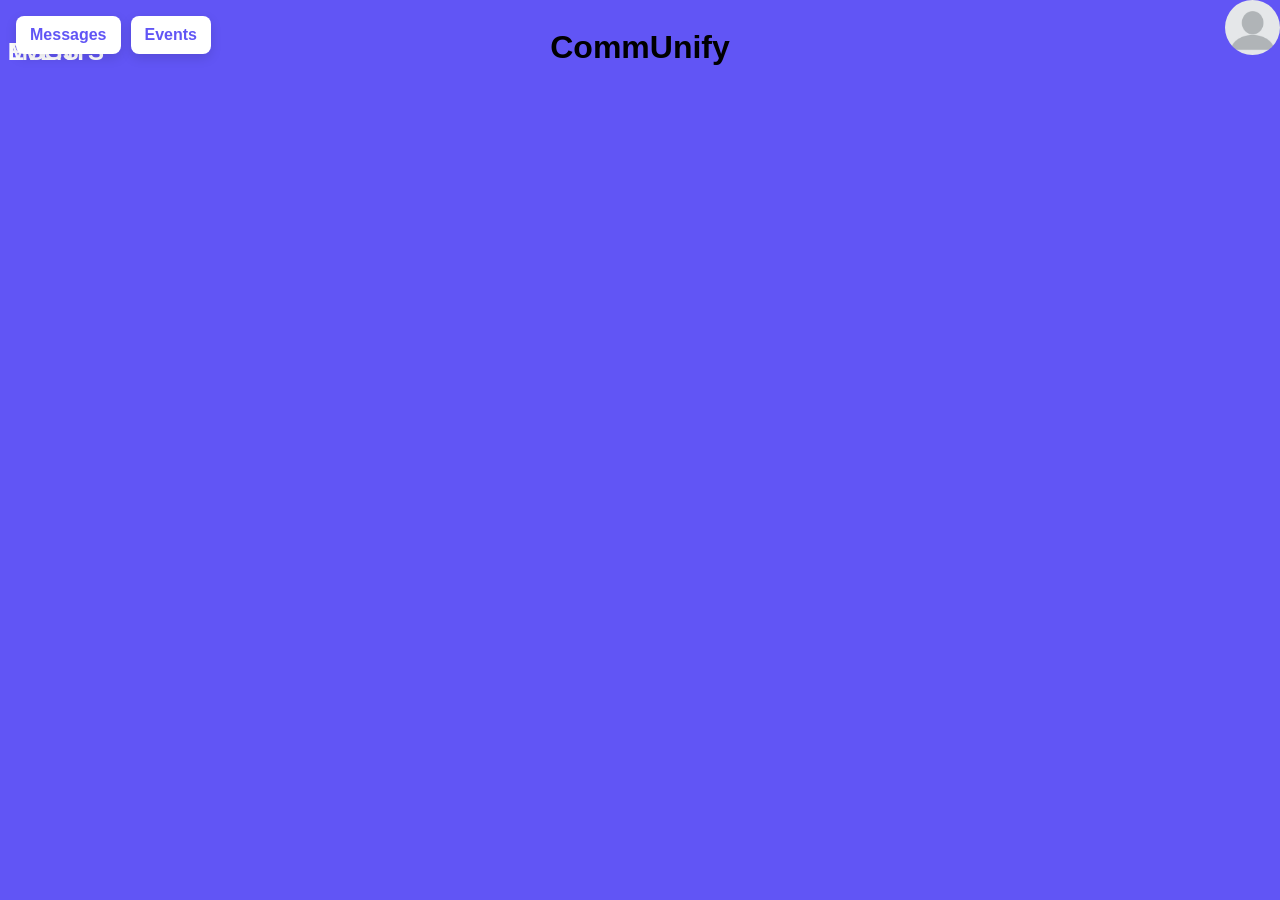
==== Capstone Project/index.html @ 25ada791 "1st commit initial commit" ====
<!DOCTYPE html>
<html lang="en">
<head>
    <meta charset="UTF-8">
    <meta name="viewport" content="width=device-width, initial-scale=1.0">
    <title>Document</title>
    <link rel="stylesheet" href="./style.css">
</head>
<body>
  <script src="./script.js"></script>


  
  </ul>

  <div class="top-buttons">
    <a href="./messages.html" class="nav-button">Messages</a>
    <a href="./events.html" class="nav-button">Events</a>
  </div>

<div class="container">
  <h1>CommUnify</h1>
  <h2>EVENTS</h2>
  <h2>MSGS</h2>
  
  

</div>

<img src="blank pfp.png">

</body>
</html>
---- Capstone Project/style.css ----
body{
background-color:#6155f5 ;
}
.container{

    display:grid;
}

.top-buttons {
    position: absolute;
    top: 16px;
    left: 16px;
    display: flex;
    gap: 10px;
}

.nav-button {
    display: inline-block;
    padding: 10px 14px;
    background: white;
    color: #6155f5;
    text-decoration: none;
    border-radius: 8px;
    font-family: 'Franklin Gothic Medium', 'Arial Narrow', Arial, sans-serif;
    font-weight: 700;
    box-shadow: 0 4px 12px rgba(0,0,0,0.12);
}

.nav-button:hover {
    background: #f0f0ff;
}

.containter2{
   display:grid;
}

.container3{
    display:grid;
}

.container4{
    display:grid;
}


img{
    clip-path: circle(50%);
    width: 55px;
    position: absolute;
    top: 0;
    right: 0;
}

h1{
    font: bold;
    font-family: 'Franklin Gothic Medium', 'Arial Narrow', Arial, sans-serif;
    text-align: center;
}

h2{
   
    font-family: 'Franklin Gothic Medium', 'Arial Narrow', Arial, sans-serif;
    color:white;
    margin-top:-50px;
    display:inline-block;
   
}
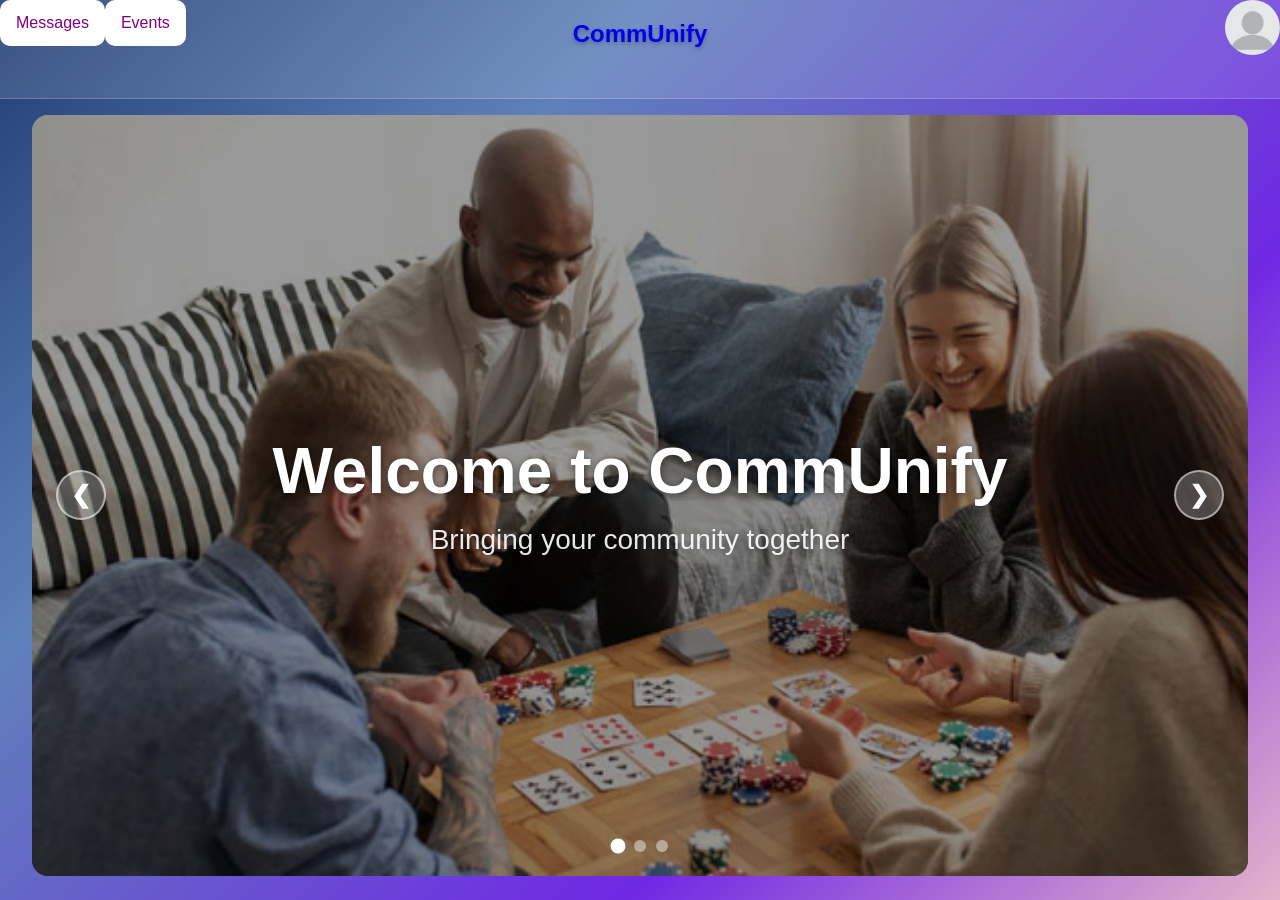
==== commit 8f038909: "3rd commit added the login page" ====
--- a/Capstone Project/index.html
+++ b/Capstone Project/index.html
@@ -4,30 +4,100 @@
     <meta charset="UTF-8">
     <meta name="viewport" content="width=device-width, initial-scale=1.0">
     <title>Document</title>
-    <link rel="stylesheet" href="./style.css">
+    <link rel="stylesheet" href="./style.css">  
 </head>
-<body>
-  <script src="./script.js"></script>
+<body class="home-page">
+
+<nav>
+
+<ul>
+  <li><a href="./messages.html">Messages</a></li>
+
+  <!-- <li><a href="#">Communify</a></li> -->
+  <li><a href="./events.html">Events</a></li>
+</ul>
 
 
-  
-  </ul>
+<div class="controls">
+    <a href="index.html" class="logo-btn">
+<h1 id="title">CommUnify</h1>
+</a>
 
-  <div class="top-buttons">
-    <a href="./messages.html" class="nav-button">Messages</a>
-    <a href="./events.html" class="nav-button">Events</a>
+</div>
+<div>
+  <a href="login.html"><img src="blank pfp.png" alt="Profile" title="Login / Sign Up"></a>
+</div>
+
+
+
+
+</nav>
+
+<div class="carousel">
+  <div class="carousel-track">
+    
+    <div class="carousel-slide" style="background-image: url('./people\ img1.webp');">
+      <div class="slide-content">
+        <h2>Welcome to CommUnify</h2>
+        <p>Bringing your community together</p>
+      </div>
+    </div>
+    <div class="carousel-slide" style="background-image: url('./gpsimg.jpg');">
+      <div class="slide-content">
+        <h2>Local Events</h2>
+        <p>Stay up to date with what's happening near you</p>
+      </div>
+    </div>
+    <div class="carousel-slide" style="background-image: url('./msgimg3.jpg');">
+      <div class="slide-content">
+        <h2>Community Messages</h2>
+        <p>Stay connected with your neighbors</p>
+      </div>
+    </div>
   </div>
 
-<div class="container">
-  <h1>CommUnify</h1>
-  <h2>EVENTS</h2>
-  <h2>MSGS</h2>
-  
-  
+  <button class="carousel-btn carousel-prev">&#10094;</button>
+  <button class="carousel-btn carousel-next">&#10095;</button>
 
+  <div class="carousel-dots">
+    <span class="dot active"></span>
+    <span class="dot"></span>
+    <span class="dot"></span>
+  </div>
 </div>
 
-<img src="blank pfp.png">
+<script>
+(function () {
+  var track = document.querySelector('.carousel-track');
+  if (!track) return;
+  var slides = document.querySelectorAll('.carousel-slide');
+  var dots = document.querySelectorAll('.dot');
+  var prevBtn = document.querySelector('.carousel-prev');
+  var nextBtn = document.querySelector('.carousel-next');
+  var current = 0;
+  var autoPlay;
 
+  function goTo(index) {
+    current = (index + slides.length) % slides.length;
+    track.style.transform = 'translateX(-' + current * 100 + '%)';
+    dots.forEach(function (d, i) { d.classList.toggle('active', i === current); });
+  }
+
+  function startAutoPlay() {
+    autoPlay = setInterval(function () { goTo(current + 1); }, 5000);
+  }
+
+  prevBtn.addEventListener('click', function () { clearInterval(autoPlay); goTo(current - 1); startAutoPlay(); });
+  nextBtn.addEventListener('click', function () { clearInterval(autoPlay); goTo(current + 1); startAutoPlay(); });
+  dots.forEach(function (dot, i) {
+    dot.addEventListener('click', function () { clearInterval(autoPlay); goTo(i); startAutoPlay(); });
+  });
+
+  startAutoPlay();
+})();
+</script>
+
+
+<script src="./script.js" defer></script>
 </body>
 </html>
--- a/Capstone Project/style.css
+++ b/Capstone Project/style.css
@@ -1,33 +1,8 @@
-body{
-background-color:#6155f5 ;
-}
+
+
 .container{
 
     display:grid;
-}
-
-.top-buttons {
-    position: absolute;
-    top: 16px;
-    left: 16px;
-    display: flex;
-    gap: 10px;
-}
-
-.nav-button {
-    display: inline-block;
-    padding: 10px 14px;
-    background: white;
-    color: #6155f5;
-    text-decoration: none;
-    border-radius: 8px;
-    font-family: 'Franklin Gothic Medium', 'Arial Narrow', Arial, sans-serif;
-    font-weight: 700;
-    box-shadow: 0 4px 12px rgba(0,0,0,0.12);
-}
-
-.nav-button:hover {
-    background: #f0f0ff;
 }
 
 .containter2{
@@ -43,29 +18,263 @@
 }
 
 
-img{
+nav img{
     clip-path: circle(50%);
     width: 55px;
+    height:auto;
+    margin-left:auto;
+}
+
+
+
+
+
+nav ul{
+    
+      list-style-type: none;
+  margin: 0;
+  padding: 0;
+  display:flex;
+  width:33%;
+  
+}
+
+nav{
+    display:flex;
+    justify-content:space-between;
+    overflow:visible;
+}
+
+ nav ul li a {
+  display: block;
+  color: purple;
+  font-family:'Franklin Gothic Medium', 'Arial Narrow', Arial, sans-serif;
+  padding: 14px 16px;
+  text-decoration: none;
+    background-color: white;
+    border-radius:10px;
+}
+
+nav div{
+    width:33%;
+    text-align:right;
+    align-items:right;
+    align-content:right;
+
+}
+
+ nav ul li a:hover {
+  background-color: #111111;
+}
+
+#title{
+  
+width:33%;
+    text-align:center;
+
+}
+
+
+
+body {
+    font-family: Arial, sans-serif;
+    margin: 40px;
+    /* Beautiful blue, purple, and purplish-pink gradient */
+    background: linear-gradient(135deg, #1e3c72 0%, #5f81ba 30%, #7028e4 70%, #e5b2ca 100%);
+    background-attachment: fixed; /* Keeps the gradient smooth while scrolling */
+    color: #333;
+}
+
+#calendar-container {
+    max-width: 900px;
+    margin: 0 auto;
+    background: rgba(255, 255, 255, 0.95); /* Slight transparency to look modern */
+    padding: 20px;
+    border-radius: 12px;
+    box-shadow: 0 10px 30px rgba(0, 0, 0, 0.25);
+}
+
+.controls {
+    text-align: center;
+    margin-bottom: 20px;
+    color: #ffffff; /* White text so it's readable over the gradient */
+    text-shadow: 0 2px 4px rgba(0,0,0,0.3);
+}
+
+.controls h2 {
+    margin-top: 0;
+    font-size: 2rem;
+    font-weight: 600;
+}
+
+button {
+    padding: 12px 24px;
+    background: linear-gradient(135deg, #7028e4 0%, #e5b2ca 100%);
+    color: white;
+    border: none;
+    border-radius: 6px;
+    cursor: pointer;
+    font-size: 14px;
+    font-weight: bold;
+    box-shadow: 0 4px 15px rgba(0, 0, 0, 0.2);
+    transition: transform 0.2s, box-shadow 0.2s;
+}
+
+button:hover {
+    transform: translateY(-2px);
+    box-shadow: 0 6px 20px rgba(0, 0, 0, 0.3);
+}
+
+/* Custom tweaks to make FullCalendar look great on the new background */
+.fc {
+    background: transparent;
+}
+
+.fc-toolbar-title {
+    color: #333 !important;
+}
+
+.logo-btn {
+    text-decoration: none; /* Removes the default hyperlink underline */
+    display: inline-block;
+    margin-bottom: 10px;
+    transition: transform 0.2s ease;
+    text-size-adjust: initial;
+}
+
+/* ── Home page full-viewport layout ── */
+body.home-page {
+    display: flex;
+    flex-direction: column;
+    height: 100vh;
+    margin: 0;
+    padding: 0;
+    overflow: hidden;
+}
+
+body.home-page nav {
+    flex-shrink: 0;
+    background: rgba(255, 255, 255, 0.12);
+    backdrop-filter: blur(8px);
+    -webkit-backdrop-filter: blur(8px);
+    border-bottom: 1px solid rgba(255, 255, 255, 0.2);
+}
+
+/* ── Carousel ── */
+.carousel {
+    flex: 1;
+    position: relative;
+    overflow: hidden;
+    margin: 16px 32px 24px;
+    border-radius: 16px;
+}
+
+.carousel-track {
+    display: flex;
+    height: 100%;
+    transition: transform 0.5s ease;
+}
+
+.carousel-slide {
+    min-width: 100%;
+    height: 100%;
+    display: flex;
+    align-items: center;
+    justify-content: center;
+    /* Image fills the slide and stays centered/cropped */
+    background-size: cover;
+    background-position: center;
+    background-repeat: no-repeat;
+    /* Fallback gradient shown when no image URL is set */
+    background-color: #1e3c72;
+    /* Dark tint so text is always readable over any photo */
+    position: relative;
+}
+
+.carousel-slide::before {
+    content: '';
     position: absolute;
-    top: 0;
-    right: 0;
-}
-
-h1{
-    font: bold;
+    inset: 0;
+    background: rgba(0, 0, 0, 0.4);
+}
+
+.carousel-slide .slide-content {
+    position: relative; /* sit above the tint overlay */
+    z-index: 1;
+}
+
+.slide-content {
+    text-align: center;
+    color: white;
+    text-shadow: 0 2px 10px rgba(0, 0, 0, 0.5);
+    padding: 0 20px;
+}
+
+.slide-content h2 {
+    font-size: clamp(2rem, 5vw, 4rem);
+    margin: 0 0 1rem;
     font-family: 'Franklin Gothic Medium', 'Arial Narrow', Arial, sans-serif;
-    text-align: center;
-}
-
-h2{
-   
-    font-family: 'Franklin Gothic Medium', 'Arial Narrow', Arial, sans-serif;
-    color:white;
-    margin-top:-50px;
-    display:inline-block;
-   
-}
-
-
-
-
+}
+
+.slide-content p {
+    font-size: clamp(1rem, 2.5vw, 1.75rem);
+    margin: 0;
+    opacity: 0.9;
+}
+
+.carousel-btn {
+    position: absolute;
+    top: 50%;
+    transform: translateY(-50%);
+    background: rgba(255, 255, 255, 0.25);
+    border: 2px solid rgba(255, 255, 255, 0.5);
+    color: white;
+    font-size: 1.5rem;
+    width: 50px;
+    height: 50px;
+    padding: 0;
+    cursor: pointer;
+    border-radius: 50%;
+    z-index: 10;
+    transition: background 0.2s, transform 0.2s;
+    display: flex;
+    align-items: center;
+    justify-content: center;
+    box-shadow: none;
+}
+
+.carousel-btn:hover {
+    background: rgba(255, 255, 255, 0.45);
+    transform: translateY(-50%) scale(1.1);
+    box-shadow: none;
+}
+
+.carousel-prev { left: 24px; }
+.carousel-next { right: 24px; }
+
+.carousel-dots {
+    position: absolute;
+    bottom: 24px;
+    left: 50%;
+    transform: translateX(-50%);
+    display: flex;
+    gap: 10px;
+}
+
+.dot {
+    width: 12px;
+    height: 12px;
+    border-radius: 50%;
+    background: rgba(255, 255, 255, 0.45);
+    cursor: pointer;
+    transition: background 0.2s, transform 0.2s;
+    border: none;
+}
+
+.dot.active {
+    background: white;
+    transform: scale(1.25);
+}
+
+
+
